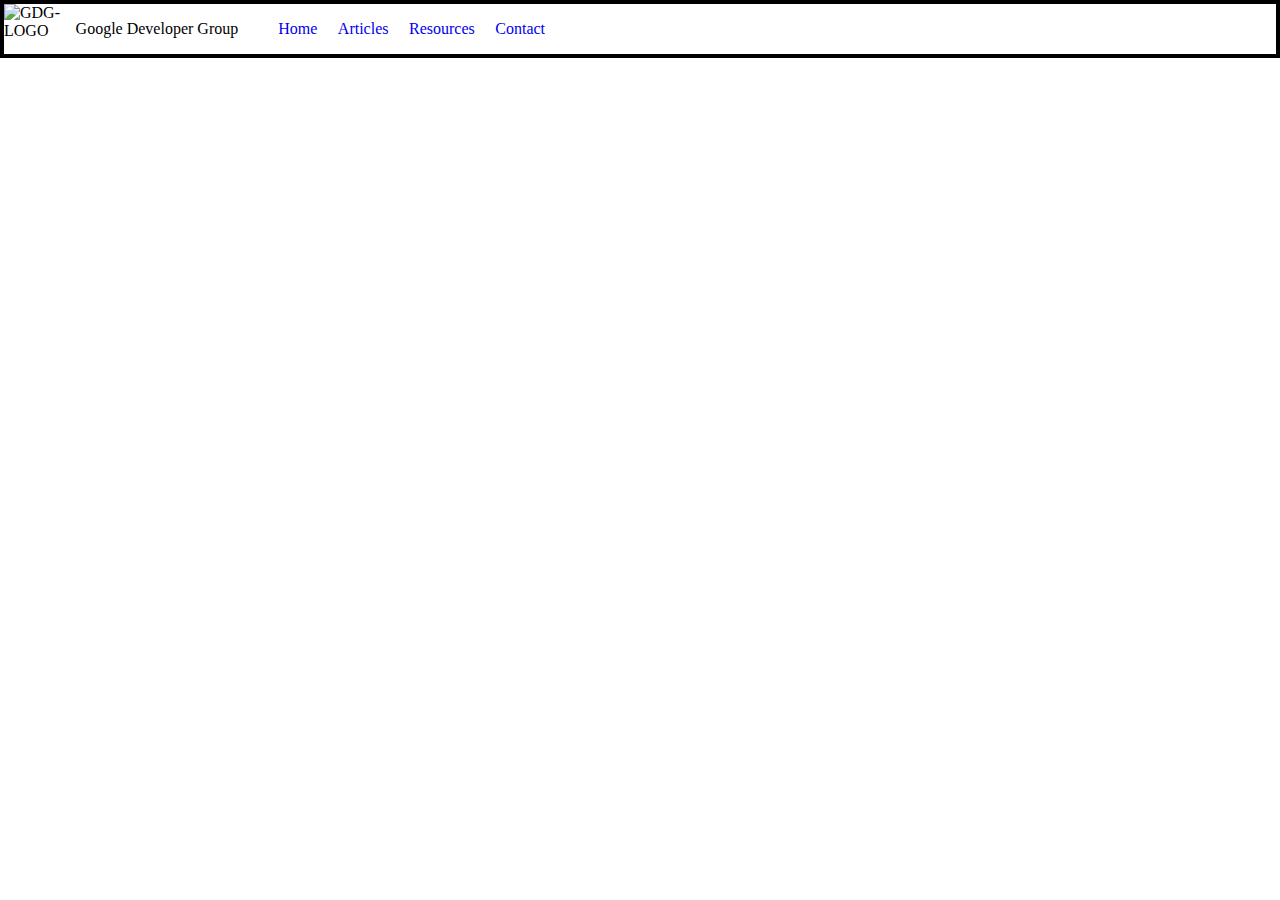
==== Project/index.html @ 015bbc48 "Finish assigments, project not yet done. So hard, di ko kabisado yung css at media query." ====
<!DOCTYPE html>
<html lang="en">
<head>
  <meta charset="UTF-8">
  <meta name="viewport" content="width=device-width, initial-scale=1.0">
  <title>Google-Themed Developer Hub</title>
  <link rel="stylesheet" href="styles.css">
</head>
<body>
  <header>
    <nav>
      <div class="logo-container">  
        
        <img src="assets/images/GDG-LOGO.png" alt="GDG-LOGO">
        <p>Google Developer Group</p>

        <ul>
          <li><a href="#">Home</a></li>
          <li><a href="#">Articles</a></li>
          <li><a href="#">Resources</a></li>
          <li><a href="#">Contact</a></li>
        </ul>

      </div>
    </nav>


  </header>
  <main></main>
  <footer></footer>
  
</body>
</html>
---- Project/styles.css ----
* {
    /* padding: 0; */
    /* margin: 0; */
    /* box-sizing: border-box; */
}

body {
    margin: 0;
}

a {
    text-decoration: none;
}

nav {
    border: 2px solid black;
}

.logo-container {
    border: 2px solid black;
    display: flex;
}

.logo-container img {
    width: 5%;
    height: 5%;
    /* border: 2px solid black; */
    margin-right: 8px;

}

.logo-container p {
    /* padding-top: 25px; */

}

.logo-container ul {
    display: flex;
    gap: 10%;
    /* padding-top: 25px; */

}

.logo-container ul li {
    list-style-type: none;
}
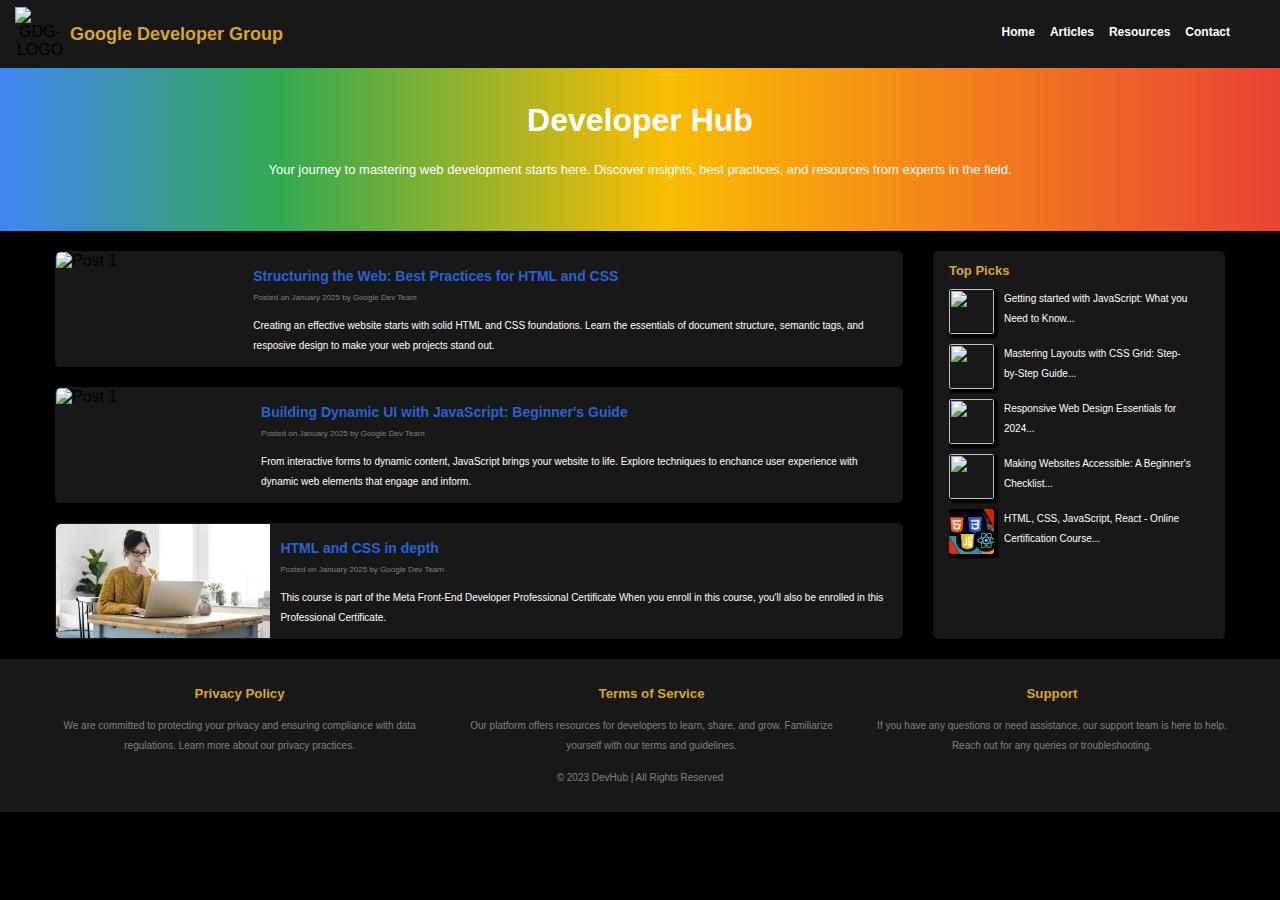
==== commit 667a5f6c: "Inimprove ko lang yung pagiging responsive hehe, inaral ko kasi yung media query sorry po :( paki co" ====
--- a/Project/index.html
+++ b/Project/index.html
@@ -9,25 +9,158 @@
 <body>
   <header>
     <nav>
-      <div class="logo-container">  
-        
-        <img src="assets/images/GDG-LOGO.png" alt="GDG-LOGO">
-        <p>Google Developer Group</p>
-
+      <div class="logo-container">
+        <div class="logo-part">
+          <img src="assets/images/GDG-LOGO.png" alt="GDG-LOGO">
+          <p>Google Developer Group</p>
+        </div>  
         <ul>
           <li><a href="#">Home</a></li>
           <li><a href="#">Articles</a></li>
           <li><a href="#">Resources</a></li>
           <li><a href="#">Contact</a></li>
         </ul>
-
       </div>
     </nav>
 
+    <div class="developer-hub">
+      <div class="overlay">
+        <h1>Developer Hub</h1>
+        <p>
+          Your journey to mastering web development starts here. Discover insights,
+          best practices, and resources from experts in the field.
+        </p>
 
+      </div>
+      
+      <img src="assets/images/cover-photo.png" alt="Developer Hub">
+
+    </div>
   </header>
-  <main></main>
-  <footer></footer>
+
+  <main>
+    <div class="head-post">
+      <div class="post-container">
+        <div class="post-image">
+          <img src="assets/images/post1.jpg" alt="Post 1">
+        </div>
+        <div class="description">
+          <div class="post-title">
+            <p> 
+              Structuring the Web: Best Practices for HTML
+              and CSS
+            </p>
+          </div>  
+          <div class="post-date">
+            <p>Posted on January 2025 by Google Dev Team</p>
+          </div>
+          <div class="post-par">
+            <p>
+              Creating an effective website starts with solid HTML and CSS
+              foundations. Learn the essentials of document structure, semantic tags,
+              and resposive design to make your web projects stand out.
+            </p>
+          </div>
+        </div>
+      </div>
+      <div class="post-container">
+        <div class="post-image">
+          <img src="assets/images/post2.png" alt="Post 1">
+        </div>
+        <div class="description">
+          <div class="post-title">
+            <p> 
+              Building Dynamic UI with JavaScript: Beginner's Guide
+            </p>
+          </div>  
+          <div class="post-date">
+            <p>Posted on January 2025 by Google Dev Team</p>
+          </div>
+          <div class="post-par">
+            <p>
+              From interactive forms to dynamic content, JavaScript brings your
+              website to life. Explore techniques to enchance user experience with dynamic web 
+              elements that engage and inform.
+            </p>
+          </div>
+        </div>
+      </div>
+      <div class="post-container">
+        <div class="post-image">
+          <img src="assets/images/post3.png" alt="Post 1">
+        </div>
+        <div class="description">
+          <div class="post-title">
+            <p> 
+              HTML and CSS in depth
+            </p>
+          </div>  
+          <div class="post-date">
+            <p>Posted on January 2025 by Google Dev Team</p>
+          </div>
+          <div class="post-par">
+            <p>
+              This course is part of the Meta Front-End Developer Professional Certificate
+              When you enroll in this course, you'll also be enrolled in this Professional Certificate.
+            </p>
+          </div>
+        </div>
+      </div>
+    </div>
+    <div class="side-post">
+      <div class="side-container">
+        <h2>Top Picks</h2>
+        <div class="picks-container">
+          <div class="img-container"><img src="assets/images/aside1.jpg" alt=""></div>
+          <p>Getting started with JavaScript: What you Need to Know...</p>
+        </div>
+        <div class="picks-container">
+          <div class="img-container"><img src="assets/images/aside2.png" alt=""></div>
+          <p>Mastering Layouts with CSS Grid: Step-by-Step Guide...</p>
+        </div>
+        <div class="picks-container">
+          <div class="img-container"><img src="assets/images/aside3.jpg" alt=""></div>
+          <p>Responsive Web Design Essentials for 2024...</p>
+        </div>
+        <div class="picks-container">
+          <div class="img-container"><img src="assets/images/aside4.png" alt=""></div>
+          <p>Making Websites Accessible: A Beginner's Checklist...</p>
+        </div>
+        <div class="picks-container">
+          <div class="img-container"><img src="assets/images/aside5.jpg" alt=""></div>
+          <p>HTML, CSS, JavaScript, React - Online Certification Course...</p>
+        </div>
+      </div>
+    </div>
+  </main>
+
+  <footer>
+    <div class="footer-section">
+      <div class="footer-group">
+        <div class="footer-text">
+          <h5>Privacy Policy</h5>
+          <p>
+            We are committed to protecting your privacy and ensuring compliance 
+            with data regulations. Learn more about our privacy practices.
+          </p>
+        </div>
+        <div class="footer-text">
+          <h5>Terms of Service</h5>
+          <p>
+            Our platform offers resources for developers to learn, share, and grow.
+            Familiarize yourself with our terms and guidelines.
+          </p>
+        </div>
+        <div class="footer-text">
+          <h5>Support</h5>
+          <p> 
+            If you have any questions or need assistance, our support team is
+            here to help. Reach out for any queries or troubleshooting.
+          </p>
+        </div>
+      </div>
+      <p>© 2023 DevHub | All Rights Reserved</p>
+  </footer>
   
 </body>
 </html>--- a/Project/styles.css
+++ b/Project/styles.css
@@ -1,46 +1,363 @@
-* {
-    /* padding: 0; */
-    /* margin: 0; */
-    /* box-sizing: border-box; */
+:root {
+    --background-color: #191818;
+}
+
+html {
+    scroll-behavior: smooth;
 }
 
 body {
+    padding: 0;
     margin: 0;
+    background-color: #000000;
+    font-family: sans-serif;
+}
+
+header {
+    background-color: var(--background-color);
 }
 
 a {
     text-decoration: none;
-}
-
-nav {
-    border: 2px solid black;
+    color: white;
+    cursor: pointer;
 }
 
 .logo-container {
-    border: 2px solid black;
+    /* border: 1px solid red; */
+    padding: 0;
+    margin: 0;
+    text-align: center;
+    padding-top: 8px;
+}
+
+.logo-container p {
+    /* border: 1px solid blue; */
+    margin-bottom: 0;
+    color: goldenrod;
+    font-size: 18px;
+    font-weight: bold;
+    margin-bottom: 8px;
+}
+
+.logo-container img {
+    display: none;
+}
+
+.logo-container ul {
+    /* border: 1px solid red; */
+    margin: 0;
+    padding: 0;
+}
+
+
+.logo-container ul li{
+    /* border: 1px solid violet; */
+    padding: 0;
+    font-size: 12px;
+    margin-bottom: 12px;
+    list-style-type: none;
+    font-weight: 700;
+}
+
+
+.developer-hub {
+    /* border: 2px solid red; */
+    /* width: 100%; */
+    max-height: 190px;
+    width: 100%;
+
+    overflow: hidden;
+    position: relative;
+    border-radius: 10px;
     display: flex;
-}
-
-.logo-container img {
-    width: 5%;
-    height: 5%;
-    /* border: 2px solid black; */
-    margin-right: 8px;
-
-}
-
-.logo-container p {
-    /* padding-top: 25px; */
-
-}
-
-.logo-container ul {
+    justify-content: center;
+
+}
+
+.developer-hub img {
+    width: 100%;
+    height: 100%;
+    max-height: 220px;
+    object-fit: cover;
+    /* position: relative; */
+}
+
+.overlay {
+    margin-top: 20px;
+    position: absolute;
+    /* border: 2px solid white; */
+}
+
+.overlay h1, p {
+    color: white;
+    line-height: 2;
+    padding: 0 15px 0 15px;
+    margin: 0;
+    align-items: center;
+    text-align: center;
+}
+
+.overlay p {
+    font-size: 13px;
+}
+
+
+/* POSTS */
+.post-container {
+    border: 1px solid var(--background-color);
+    margin: 20px 15px 20px 15px;
+    background-color: var(--background-color);
+    border-radius: 10px;
+}
+
+.post-image {
+    overflow: hidden;
+    max-height: 200px;
+
+}
+
+.post-image img {
+    width: 100%;
+    border-top-left-radius: 10px;
+    border-top-right-radius: 10px;
+}
+
+.post-title p {
+    color: rgba(43, 114, 255, 0.841);
+    font-family: sans-serif;
+    font-weight: bold;
+    margin-top: 10px;
+    font-size: 14px;
+}
+
+.post-date p {
+    color: grey;
+    font-size: 8px;
+    margin-bottom: 10px;
+}
+
+.post-par p {
+    font-size: 10px;
+    padding-bottom: 10px;
+    /* border: 2px solid blue; */
+    text-align: center;
+}
+
+
+/* Side Posts */
+.side-post {
+    border: 1px solid var(--background-color);
+    margin: 20px 15px 20px 15px;
+    background-color: var(--background-color);
+    border-radius: 10px;
+    color: white;
+    padding: 0 15px 15px 15px;
+
+}
+
+.side-container h2 {
+    color: goldenrod;
+}
+
+.img-container {
+    overflow: hidden;
+    max-width: 45px;
+    max-height: 45px;
+    min-width: 45px;
+    box-shadow: 2px 2px 2px 2px black;
+    border-radius: 2px;
+    /* border: 2px solid white; */
+}
+
+.img-container img {
+    object-fit: cover;
+    width: 100%;
+    height: 100%;
+    border-radius: 2px;
+    /* margin-right: 2px; */
+    /* border: 2px solid white; */
+
+}
+
+.picks-container {
     display: flex;
-    gap: 10%;
-    /* padding-top: 25px; */
-
-}
-
-.logo-container ul li {
-    list-style-type: none;
+    /* border: 2px solid white; */
+    margin-bottom: 5px;
+    /* width: 45px; */
+    height: 50px;
+    overflow: hidden;
+}
+
+.picks-container p {
+    font-size: 12px;
+    text-align: justify;
+    padding-left: 10px;
+    /* border: 2px solid white; */
+
+}   
+
+/* Footer */
+.footer-section {
+    background-color: var(--background-color);
+    padding: 12px 0 12px 0;
+}
+
+.footer-text {
+    text-align: center;
+}
+
+.footer-text h5 {
+    color: goldenrod;
+    /* border: 1px solid white; */
+    margin: 15px 0 15px 0;
+}
+
+.footer-section p {
+    font-size: 10px;
+    color: grey;
+    margin-bottom: 12px;
+    /* border: 1px solid white; */
+}
+
+@media (min-width: 768px) {
+
+    /* Header */
+    .logo-container {
+        display: flex;
+        /* border: 2px solid wheat; */
+        align-items: center;
+        justify-content: space-between;
+        background-color: var(--background-color);
+        height: 60px;
+    }
+
+    .logo-container ul {
+        display: flex;
+        gap: 15px;
+        margin-right: 50px;
+    }
+
+    .logo-part img {
+        display: block;
+        width: 50px;
+        margin-bottom: 10px;
+        /* border: 1px solid white; */
+
+    }
+
+    .logo-part p {
+        /* border: 1px solid white; */
+        padding-left: 5px;
+    }
+
+    .logo-part {
+        /* border: 1px solid white; */
+        display: flex;
+        align-items: center;
+        margin-left: 15px;
+        
+    }
+
+    .developer-hub {
+        border-radius: 0;
+        height: 163px;
+    }
+
+    .overlay p {
+        padding: 0 100px 0 100px;
+        font-size: 13px;
+        margin-top: 5px;
+    }
+
+
+    /* Main */
+    main {
+        display: flex;
+        padding-left: 40px;
+        padding-right: 40px;
+    }
+
+    .post-container {
+        display: flex;
+        /* height: 125px; */
+        overflow: hidden;
+        border-radius: 5px;
+        /* border: 2px solid white; */
+
+        
+    }
+
+    .post-image {
+        width: 250px;
+        /* border: 2px solid white; */
+        overflow: hidden;
+
+    }
+
+    .post-image img {
+        object-fit: cover;
+        width: 100%;
+        height: 100%;
+        border-top-left-radius: 5px;
+        border-top-right-radius: 0;
+        /* border: 2px solid white; */
+    }
+
+
+    .description {
+        display: flex;
+        flex-direction: column;
+        padding-left: 0;
+        /* border: 2px solid white; */
+
+    }
+
+    .description p {
+        /* border: 2px solid white; */
+        text-align: left;
+        padding-left: 10px;
+    }
+
+    .side-post {
+        border-radius: 5px;
+    }
+
+    .side-container h2 {
+        font-size: 13px;
+    }
+
+    .picks-container {
+        /* border: 1px solid white; */
+        /* width: 10px; */
+        min-width: 220px;
+    }
+
+    .picks-container p {
+        font-size: 10px;
+        text-align: left;
+        padding-left: 10px;
+        /* border: 1px solid white; */
+
+    }
+
+
+    .img-container img {
+        width: 100%;
+        height: 100%;
+        object-fit: cover;
+        /* border: 1px solid white; */
+
+    }
+
+    /* Footer */
+    .footer-group {
+        display: flex;
+        padding: 0 25px 0 25px;
+    }   
+
+}
+
+div :hover {
+    cursor: pointer;
 }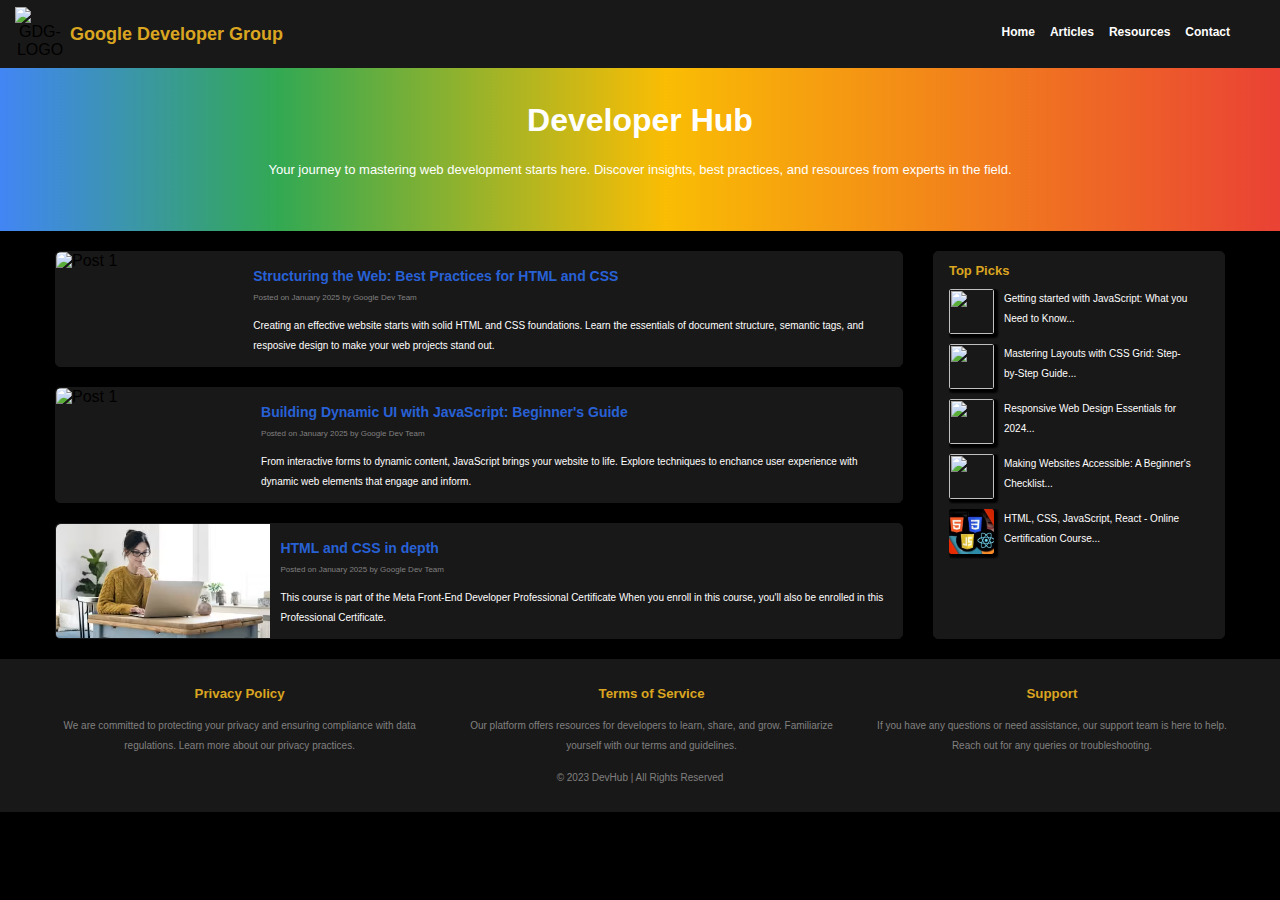
==== commit fd330bc9: "added greetings to boss na magchecheck hehe" ====
--- a/Project/index.html
+++ b/Project/index.html
@@ -7,6 +7,9 @@
   <link rel="stylesheet" href="styles.css">
 </head>
 <body>
+  <!-- ako po si fitz martin, nice to meet you hehe -->
+
+
   <header>
     <nav>
       <div class="logo-container">
